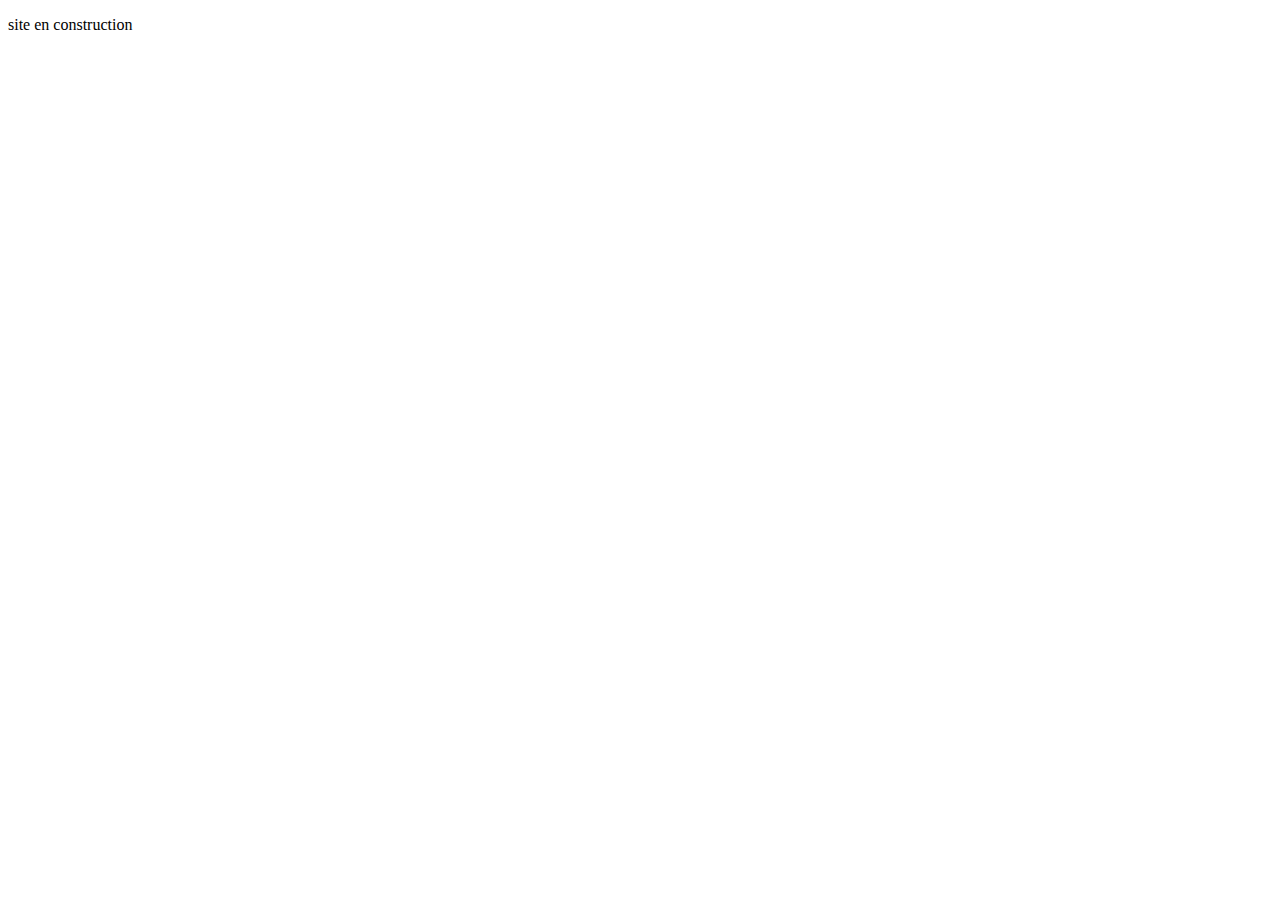
==== index.html @ b2e038d4 "Add files via upload" ====
<!DOCTYPE html>
<html lang="en">
<head>
    <meta charset="UTF-8">
    <meta name="viewport" content="width=device-width, initial-scale=1.0">
    <title>berard guia portfolio</title>
</head>
<body>
   <p>site en construction</p> 
</body>
</html>
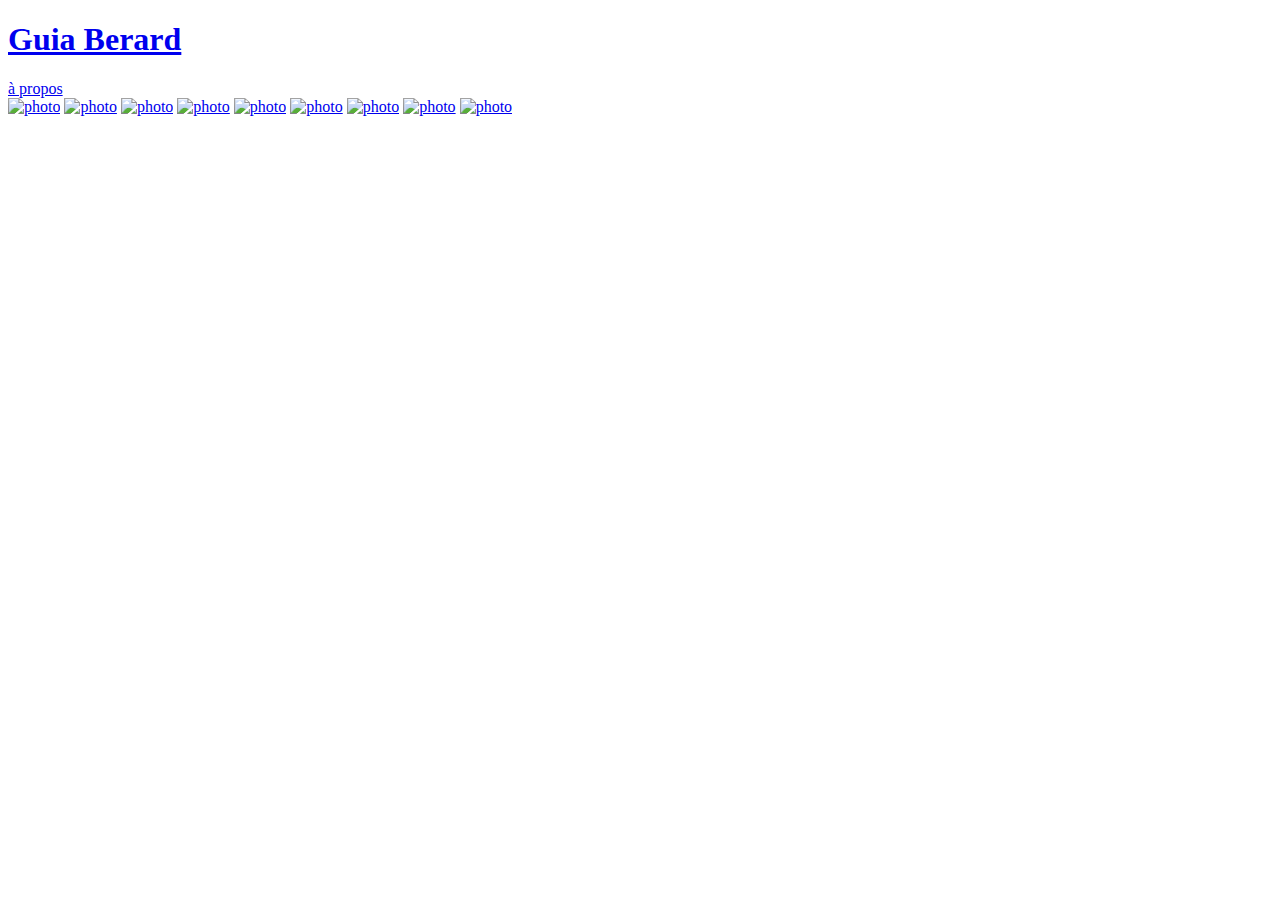
==== commit e40dbe30: "Add files via upload" ====
--- a/index.html
+++ b/index.html
@@ -3,9 +3,33 @@
 <head>
     <meta charset="UTF-8">
     <meta name="viewport" content="width=device-width, initial-scale=1.0">
-    <title>berard guia portfolio</title>
+    <title>Document</title>
+    <link rel="stylesheet" href="style.css">
 </head>
 <body>
-   <p>site en construction</p> 
+    <header class="header">
+        <h1 class="title"><a href="index.html">Guia Berard</a></h1><b></b><b></b>
+        <nav class="header-nav"> 
+            <a href="about.html">à propos</a> <br> 
+        </nav>
+    </header>
+
+    
+    <div class="grid">
+        <a href="projetphoto1.html"><img src="img/photo01.jpg" alt="photo"></a>
+        <a href="projetphoto2balade.html"><img src="img/photo02.jpg" alt="photo"></a>
+        <a href="projetdg1edition.html"><img src="img/photo03dg.jpg" alt="photo"></a>
+        <a href="projetriso.html"><img src="img/photo04riso.jpg" alt="photo"></a>
+        <a href="projetphoto3nuit.html"><img src="img/photo05photo.jpg" alt="photo"></a>
+        <a href="projettypo2.html"><img src="img/photo06typo.jpg" alt="photo"></a>
+        <a href="projetdg2lieu.html"><img src="img/photo07dglieu.jpg" alt="photo"></a>
+        <a href="projettypo3.html"><img src="img/projettypo2_1.jpg" alt="photo"></a>
+        <a href="projetdglivredartiste.html"><img src="img/projetdg3_1.jpg" alt="photo"></a>
+        
+
+        
+    </div>
+    
+   
 </body>
 </html>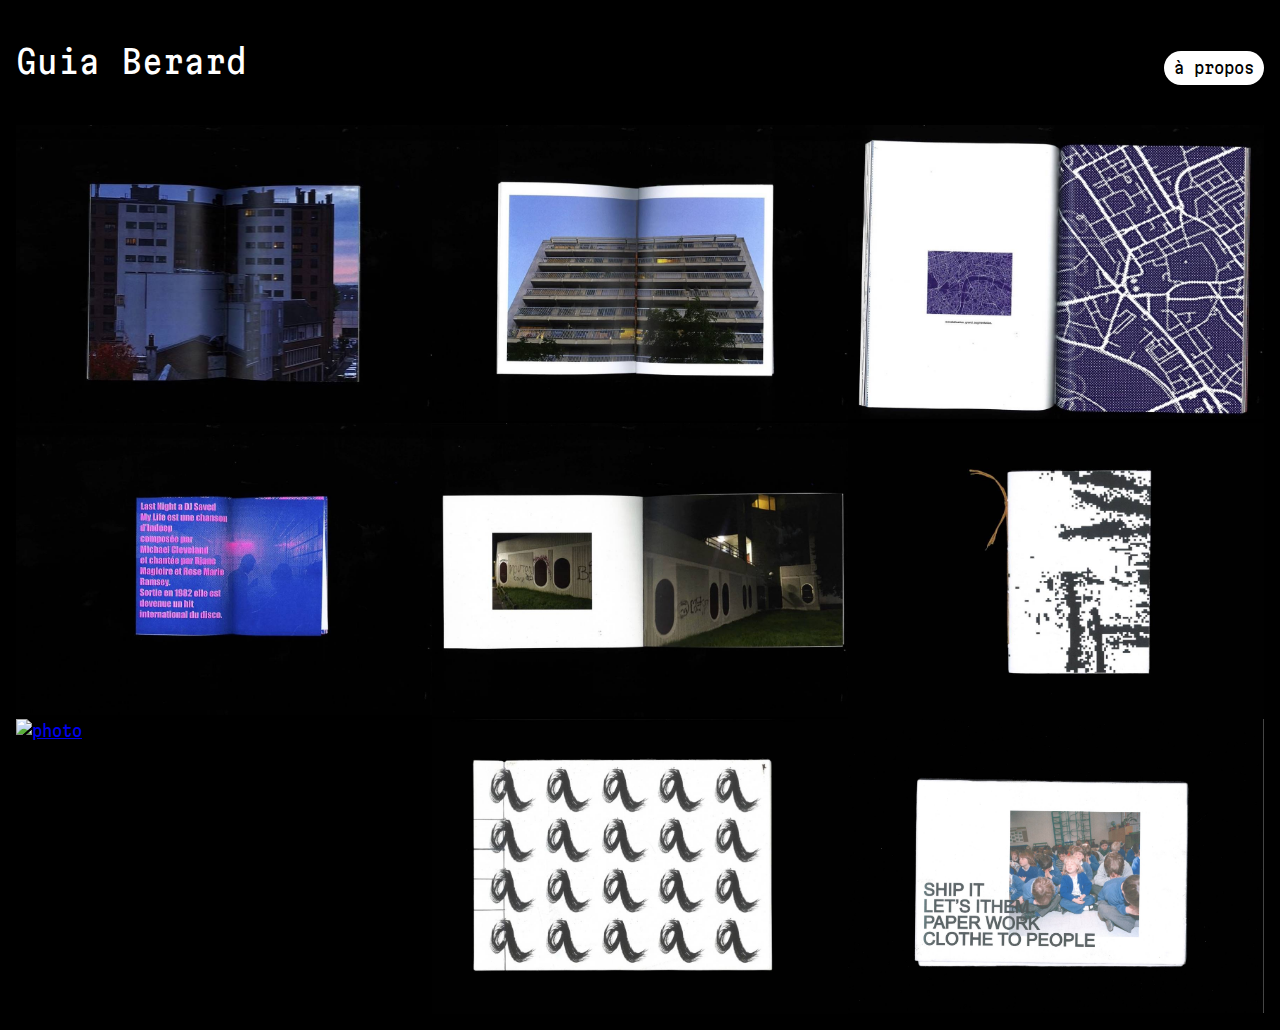
==== commit 49abf2a5: "Add files via upload" ====
--- a/index.html
+++ b/index.html
@@ -21,8 +21,8 @@
         <a href="projetdg1edition.html"><img src="img/photo03dg.jpg" alt="photo"></a>
         <a href="projetriso.html"><img src="img/photo04riso.jpg" alt="photo"></a>
         <a href="projetphoto3nuit.html"><img src="img/photo05photo.jpg" alt="photo"></a>
-        <a href="projettypo2.html"><img src="img/photo06typo.jpg" alt="photo"></a>
-        <a href="projetdg2lieu.html"><img src="img/photo07dglieu.jpg" alt="photo"></a>
+        <a href="projettypo2.html"><img src="img/projettypo1_0.jpg" alt="photo"></a>
+        <a href="projetdg2lieu.html"><img src="img/projetdglieu_10.jpg" alt="photo"></a>
         <a href="projettypo3.html"><img src="img/projettypo2_1.jpg" alt="photo"></a>
         <a href="projetdglivredartiste.html"><img src="img/projetdg3_1.jpg" alt="photo"></a>
         
--- a/style.css
+++ b/style.css
@@ -0,0 +1,80 @@
+@font-face{
+    font-family: "Martian";
+    src:url(MartianMonoSemiCondensed-Regular.woff2) format("woff2");
+    font-weight: 400;
+}
+
+body {
+    font-family: "Martian", monospace;
+    color: white;
+    background-color: black;
+    line-height: 1.5;
+    margin: 16px;
+}
+
+h1,
+h2 {
+    font-size: 2em;
+    display: inline-block;
+    font-weight: 400;
+}
+
+img {
+    display: block;
+    max-width: 100%;
+}
+
+p {
+    max-width: 560px;
+}
+
+nav a {
+    background: white;
+    color: black;
+    padding: 20px;
+    padding: 5px 10px;
+    display: inline-block;
+    border-radius: 20px;
+    text-decoration: none;
+}
+
+nav {
+    display: grid;
+    gap: 16px;
+    justify-items: start;
+}
+
+nav a {
+
+    text-decoration: none;
+
+}
+
+.title a {
+    text-decoration: none;
+    color: white;
+}
+
+.header {
+    display: grid;
+    grid-template-columns: auto auto 1fr auto;
+    justify-content: space-between;
+    align-items: baseline;
+}
+
+.slash {
+    color: white;
+    font-weight: 100;
+    font-size: 2em;
+    margin: 0 16px;
+}
+
+.grid {
+    display: grid;
+    grid-template-columns: 1fr 1fr 1fr;
+}
+
+.cover{
+    display: block;
+    margin: auto;
+}